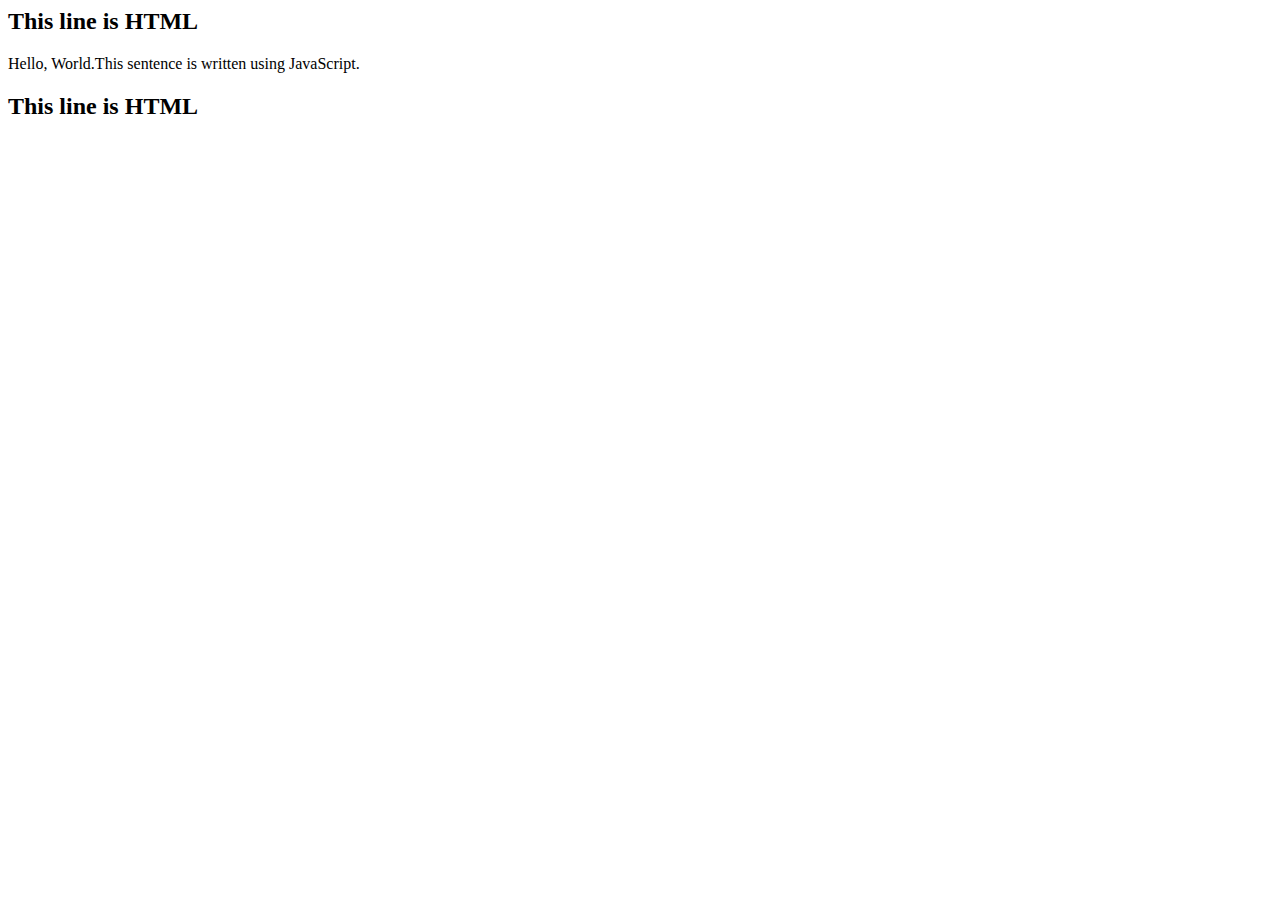
==== aigis/index.html @ e5fe85c6 "remove explorer" ====
<html>
    <head>
        <title> The First Example: Hello, World </title>
    </head>
    <body>
        <h2> This line is HTML </h2>

        <script language="JavaScript">
        //<!--
        document.write("Hello, World.This sentence is written using JavaScript.");
        // Text on the right of 2 slashes is comment
        /* This is comment
        that occur more than 1 line
        */
        //-->
        </script>
        <noscript>
            Sorry, but your browser doesn't run JavaScript.
        </noscript>

        <h2> This line is HTML </h2>
    </body>
</html>
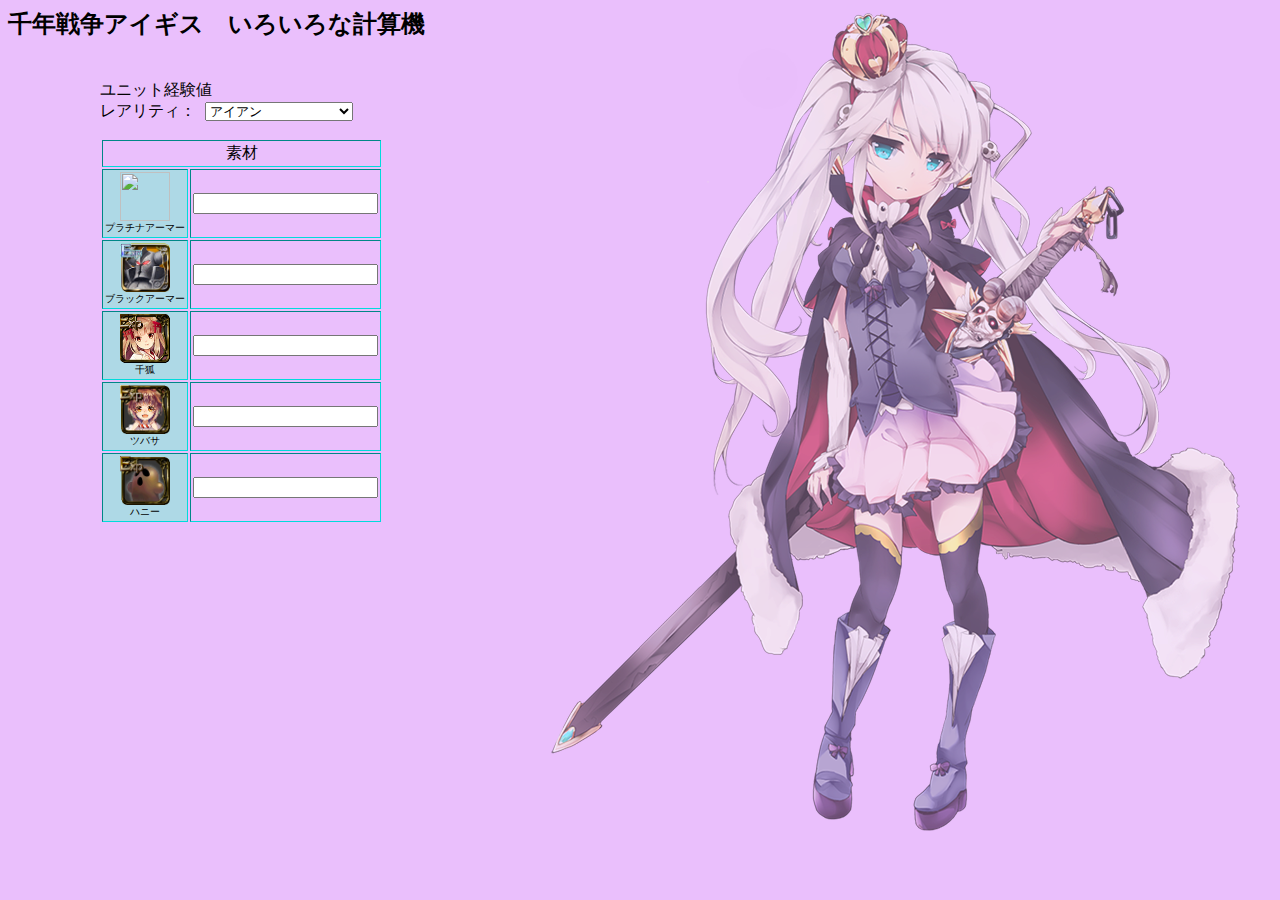
==== commit ecd3c3bc: "create exp UI" ====
--- a/aigis/index.html
+++ b/aigis/index.html
@@ -2,23 +2,91 @@
 <html>
     <head>
         <title> The First Example: Hello, World </title>
+        <link rel = "stylesheet" href = "css/testByScss.css" type = "text/css">
+        <script language="JavaScript" src="scripts/collectCalculate.js"> </script>
     </head>
     <body>
-        <h2> This line is HTML </h2>
+        <h2> 千年戦争アイギス　いろいろな計算機 </h2>
+        <div class = "sibira"> </div>
 
-        <script language="JavaScript">
-        //<!--
-        document.write("Hello, World.This sentence is written using JavaScript.");
-        // Text on the right of 2 slashes is comment
-        /* This is comment
-        that occur more than 1 line
-        */
-        //-->
-        </script>
+        <div class = "formStyle">
+            <form name = "collectForm">
+                <div style="top: 120px;">
+                        <span style="font-family: Verdana, sans-serif; margin-right:5px;">ユニット経験値</span> <br>
+                    <span style="font-family: Verdana, sans-serif; margin-right:5px;">レアリティ：</span>
+                    <select name="expRareSelect">
+                        <option value = "iron">アイアン</option>
+                        <option value = "bronze">ブロンズ</option>
+                        <option value = "silver">シルバー</option>
+                        <option value = "gold">ゴールド</option>
+                        <option value = "platinum">プラチナ&サファイア</option>
+                        <option value = "black">ブラック</option>
+                    </select> <p>
+                    
+                    <table border = "1" cellpadding = "2" style = "border:1px #00DBDB ; text-align:center;">
+                        <tr>
+                            <td colspan = "2">素材</td>
+                        </tr>
+                        <tr>
+                            <td style = "background-color: #aed9e6">
+                                <img src="./res/expUI/siro_armor.png"  width = "50" height = "49"> <br>
+                                <span style="font-size:10px; font-family: sans-serif;">プラチナアーマー</span>
+                            </td>
+                            <td>
+                                <input type = "text" name = "siroArmor"> <br>
+                            </td>
+                        </tr>
+                        <tr>
+                            <td style = "background-color: #aed9e6">
+                                <img src="./res/expUI/blcak_armor.png"  width = "50" height = "49"> <br>
+                                <span style="font-size:10px; font-family: sans-serif;">ブラックアーマー</span>
+                            </td>
+                            <td>
+                                <input type = "text" name = "blackArmor"> <br>
+                            </td>
+                        </tr>
+                        <tr>
+                            <td style = "background-color: #aed9e6">
+                                <img src="./res/expUI/sen_kitsune.png"  width = "50" height = "49"> <br>
+                                <span style="font-size:10px; font-family: sans-serif;">千狐</span>
+                            </td>
+                            <td>
+                                <input type = "text" name = "senKitsune"> <br>
+                            </td>
+                        </tr>
+                        <tr>
+                            <td style = "background-color: #aed9e6">
+                                <img src="./res/expUI/tsubasa.png"  width = "50" height = "49"> <br>
+                                <span style="font-size:10px; font-family: sans-serif;">ツバサ</span>
+                            </td>
+                            <td>
+                                <input type = "text" name = "tsubasa"> <br>
+                            </td>
+                        </tr>
+                        <tr>
+                            <td style = "background-color: #aed9e6">
+                                <img src="./res/expUI/hani.png"  width = "50" height = "49"> <br>
+                                <span style="font-size:10px; font-family: sans-serif;">ハニー</span>
+                            </td>
+                            <td>
+                                <input type = "text" name = "hani"> <br>
+                            </td>
+                        </tr>
+                    </table>
+
+                    
+                </div>
+                
+                <div>
+
+                </div>
+
+            </form>
+        </div>
+
         <noscript>
-            Sorry, but your browser doesn't run JavaScript.
         </noscript>
 
-        <h2> This line is HTML </h2>
+        
     </body>
 </html>--- a/aigis/css/testByScss.css
+++ b/aigis/css/testByScss.css
@@ -0,0 +1,21 @@
+body {
+  background-color: #eabffc; }
+
+.listBox {
+  position: absolute;
+  top: 0px;
+  left: 0px; }
+
+.sibira {
+  position: absolute;
+  top: 10px;
+  right: 30px;
+  background-image: url("../res/aigis_background.png");
+  background-repeat: no-repeat;
+  width: 705px;
+  height: 830px; }
+
+.formStyle {
+  position: absolute;
+  top: 80px;
+  left: 100px; }
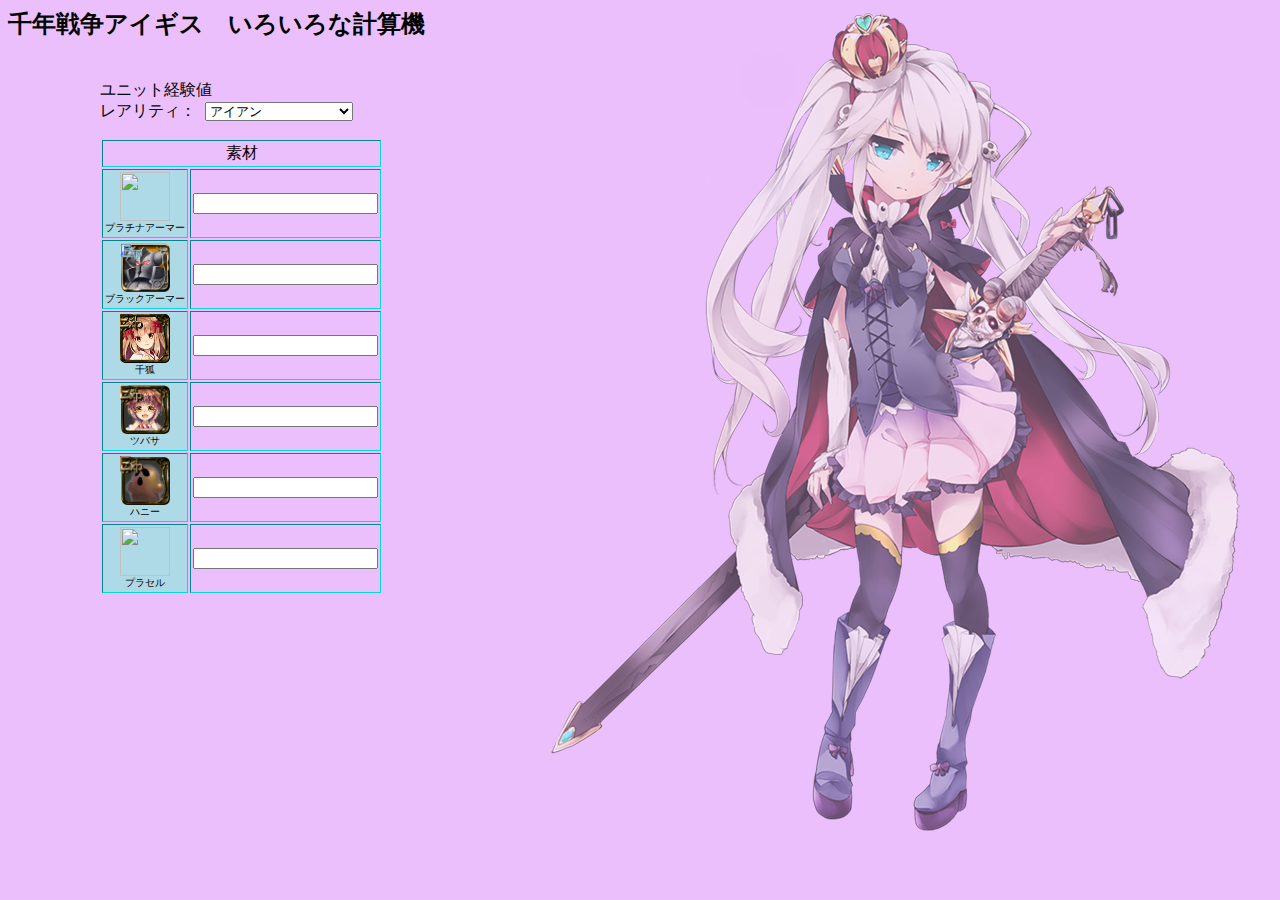
==== commit a6089b3b: "123" ====
--- a/aigis/index.html
+++ b/aigis/index.html
@@ -38,7 +38,7 @@
                         </tr>
                         <tr>
                             <td style = "background-color: #aed9e6">
-                                <img src="./res/expUI/blcak_armor.png"  width = "50" height = "49"> <br>
+                                <img src="./res/expUI/black_armor.png"  width = "50" height = "49"> <br>
                                 <span style="font-size:10px; font-family: sans-serif;">ブラックアーマー</span>
                             </td>
                             <td>
@@ -72,6 +72,15 @@
                                 <input type = "text" name = "hani"> <br>
                             </td>
                         </tr>
+                        <tr>
+                            <td style = "background-color: #aed9e6">
+                                <img src="./res/expUI/puraseru.png"  width = "50" height = "49"> <br>
+                                <span style="font-size:10px; font-family: sans-serif;">プラセル</span>
+                            </td>
+                            <td>
+                                <input type = "text" name = "puraseru"> <br>
+                            </td>
+                        </tr>
                     </table>
 
                     
